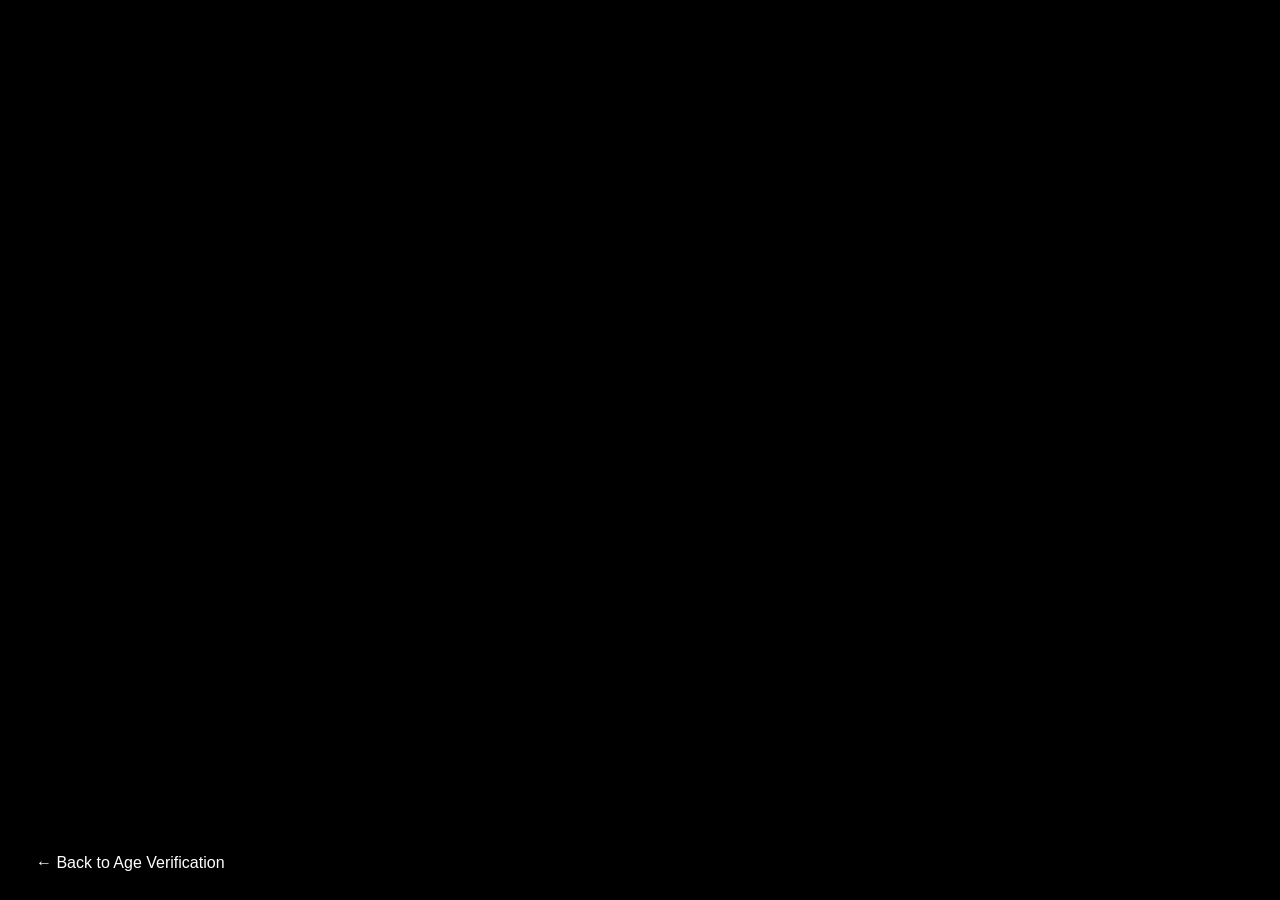
==== furball.html @ 52126dd1 "Rename furball to furball.html" ====
<!DOCTYPE html>
<html lang="en-US">
<head>
    <meta charset="UTF-8">
    <meta name="viewport" content="width=device-width, initial-scale=1">
    <title>Cars Vs Trains – Furball</title>
    <style>
        body, html {
            margin: 0;
            padding: 0;
            width: 100%;
            height: 100%;
            overflow: hidden;
        }
        #fullscreen-image {
            position: fixed;
            top: 0;
            left: 0;
            width: 100vw;
            height: 100vh;
            background: black url('https://static1.e926.net/data/84/13/8413d473460f12aca578733224732579.jpg') no-repeat center center;
            background-size: auto 100%; /* height exactly 100%, width auto – touches top/bottom only */
            cursor: pointer;
        }
        /* Small back button */
        .back-link {
            position: absolute;
            bottom: 20px;
            left: 20px;
            color: white;
            background: rgba(0,0,0,0.5);
            padding: 8px 16px;
            border-radius: 5px;
            text-decoration: none;
            font-family: sans-serif;
            z-index: 10001;
        }
        .back-link:hover {
            background: rgba(255,204,0,0.8);
            color: black;
        }
    </style>
</head>
<body>
    <div id="fullscreen-image" onclick="window.location.href='index.html';"></div>
    <a href="index.html" class="back-link">← Back to Age Verification</a>
</body>
</html>
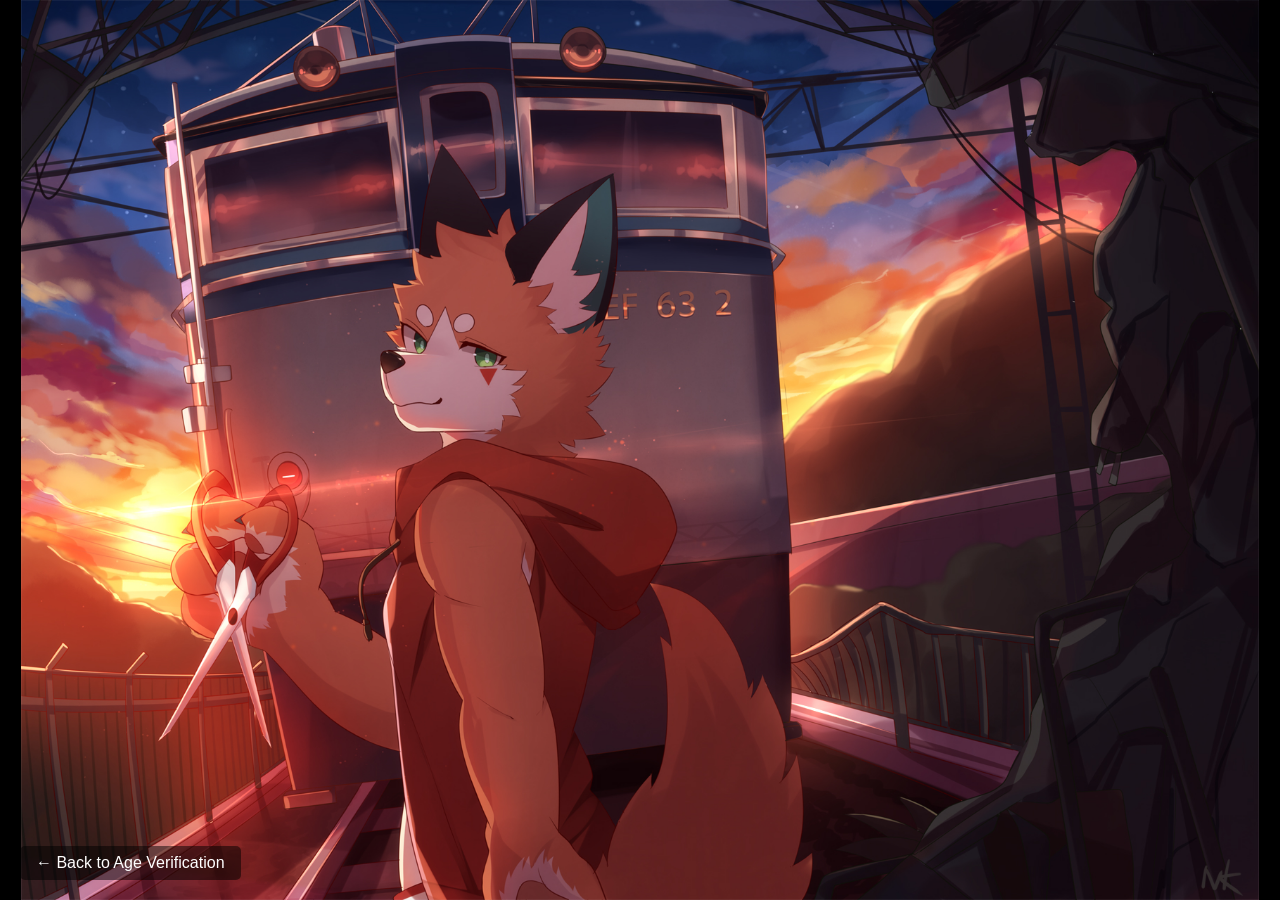
==== commit b880f8cf: "Update furball.html" ====
--- a/furball.html
+++ b/furball.html
@@ -18,7 +18,7 @@
             left: 0;
             width: 100vw;
             height: 100vh;
-            background: black url('https://static1.e926.net/data/84/13/8413d473460f12aca578733224732579.jpg') no-repeat center center;
+            background: black url('notafurry.jpg') no-repeat center center;
             background-size: auto 100%; /* height exactly 100%, width auto – touches top/bottom only */
             cursor: pointer;
         }
